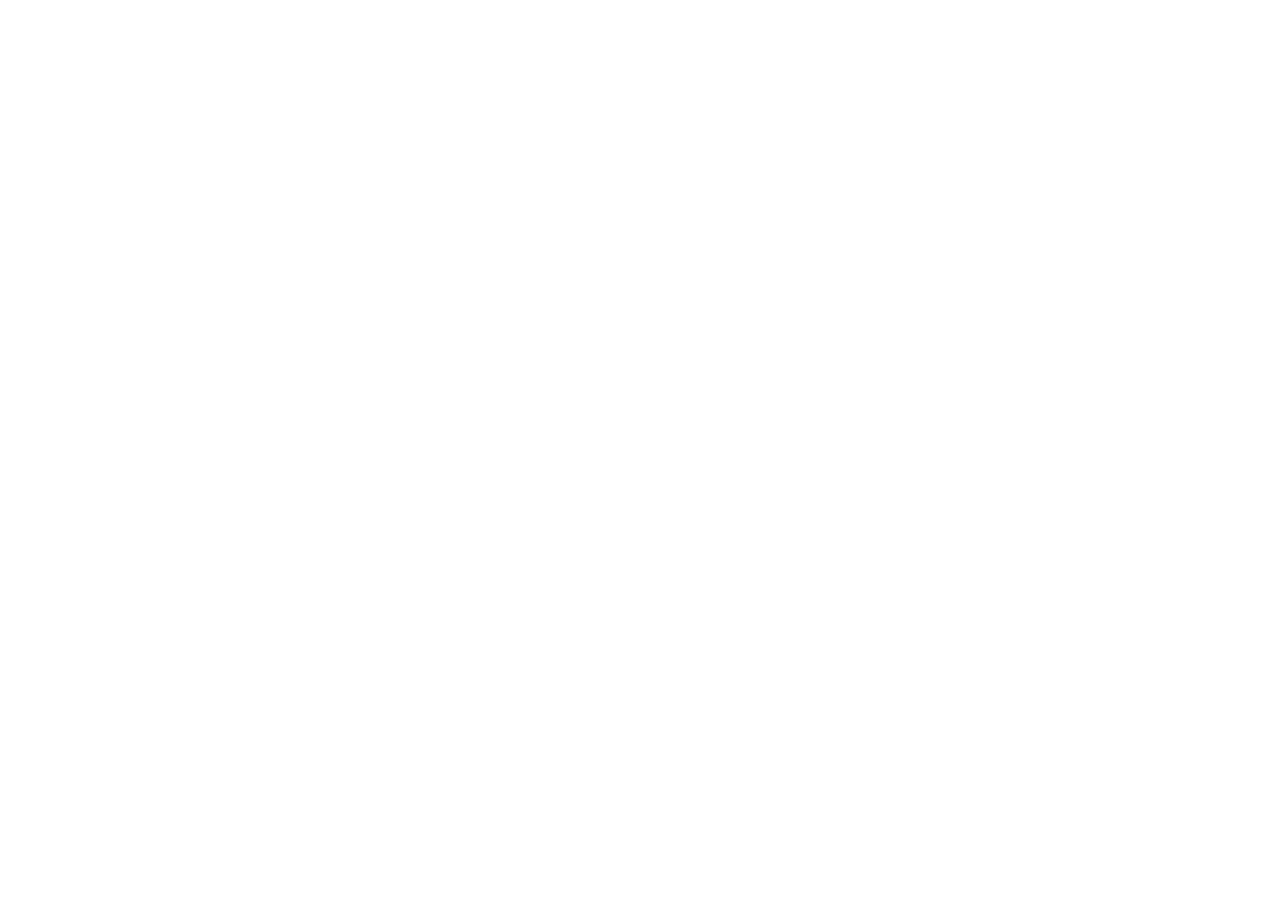
==== index.html @ 8ca77455 "created repo" ====
<!DOCTYPE html>
<html lang="en">
<head>
    <meta charset="UTF-8">
    <meta name="viewport" content="width=device-width, initial-scale=1.0">
    <title>Web Portfolio</title>
</head>
<body>
    
</body>
</html>
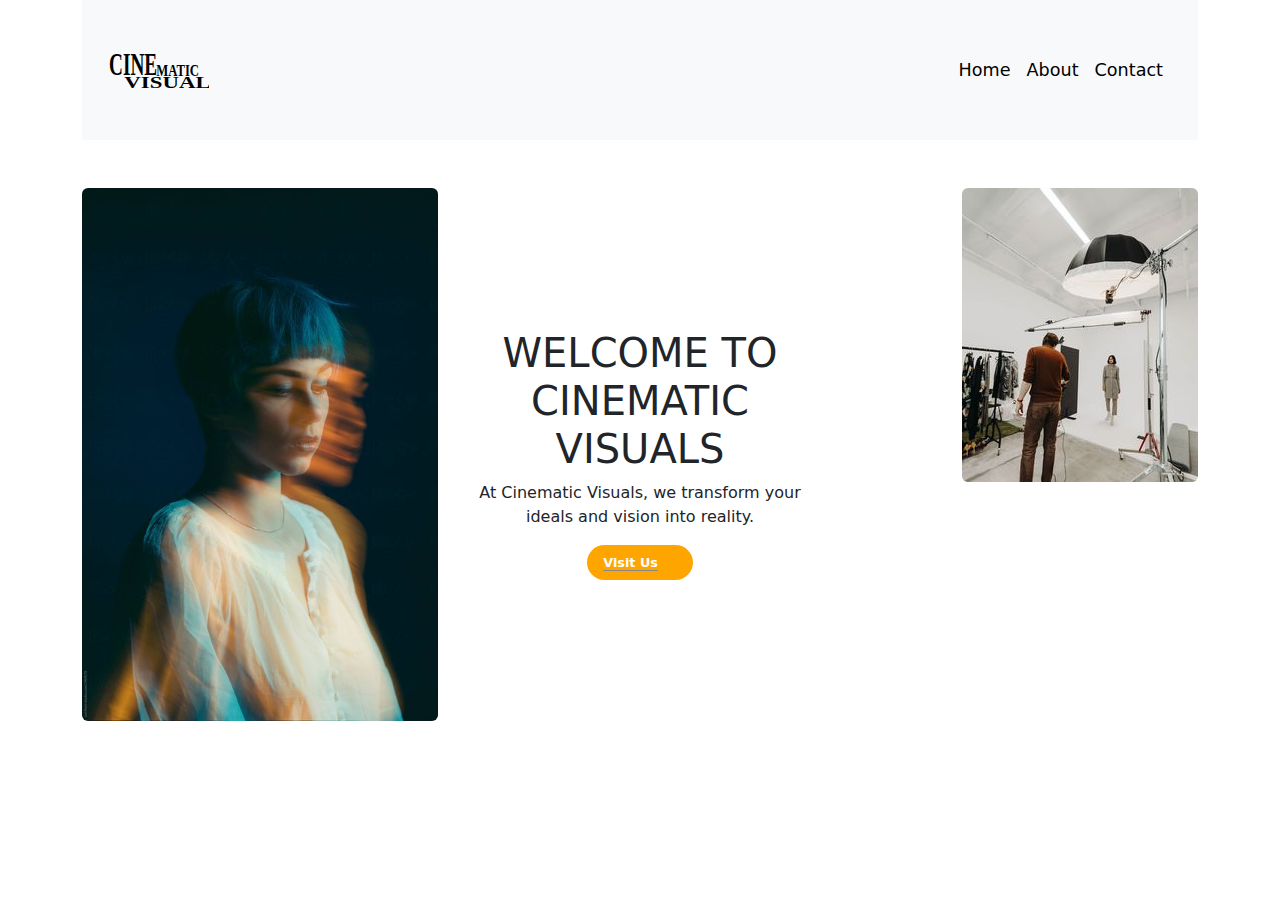
==== commit 66392e7e: "added content" ====
--- a/index.html
+++ b/index.html
@@ -4,8 +4,64 @@
     <meta charset="UTF-8">
     <meta name="viewport" content="width=device-width, initial-scale=1.0">
     <title>Web Portfolio</title>
+    <!-- Add link to Bootstrap minified CSS using CDN -->
+    <link href="https://cdn.jsdelivr.net/npm/bootstrap@5.3.3/dist/css/bootstrap.min.css" rel="stylesheet" integrity="sha384-QWTKZyjpPEjISv5WaRU9OFeRpok6YctnYmDr5pNlyT2bRjXh0JMhjY6hW+ALEwIH" crossorigin="anonymous">
+     <!-- Create main.css and add link to file -->
+    <link rel="stylesheet" href="css/main.css">
 </head>
 <body>
+     <div class="container">
+        <nav class="navbar navbar-expand-lg bg-body-tertiary">
+            <div class="container-fluid">
+              <a class="navbar-brand" href="#">
+                <img src="images/portfolio logo.svg" alt="logo" style="width: 100px; height: 100px">
+              </a>
+              <button class="navbar-toggler" type="button" data-bs-toggle="collapse" data-bs-target="#navbarNav" aria-controls="navbarNav" aria-expanded="false" aria-label="Toggle navigation">
+                <span class="navbar-toggler-icon"></span>
+              </button>
+              <div class="collapse navbar-collapse justify-content-end" id="navbarNav">
+                <ul class="navbar-nav">
+                  <li class="nav-item">
+                    <a class="nav-link " href="#">Home</a>
+                    
+                  </li>
+                  <li class="nav-item">
+                    <a class="nav-link" href="about.html">About</a>
+                  </li>
+                  <li class="nav-item">
+                    <a class="nav-link" href="contact.html">Contact</a>
+                  </li>
+
+                </ul>
+              </div>
+            </div>
+          </nav>
+     </div>
+    <!--Add content to Home Page-->
+    <div class="container my-5">
+        <div class="row">
+            <div class="col-md-4">
+                <img src="images/hifi.jpg" class="rounded float-start img-fluid" alt="Home" style="max-width: 100%; height: auto;">
+            </div>
+            <div class="col-md-4 text-center d-flex flex-column justify-content-center align-items-center">
+                <h1>WELCOME TO CINEMATIC VISUALS</h1>
+                <p>At Cinematic Visuals, we transform your ideals and vision into reality.</p>
+                <a class="icon-link icon-link-hover" href="#">
+                    Visit Us
+                    <svg class="bi" aria-hidden="true"><use xlink:href="#arrow-right"></use></svg>
+                  </a>
+                
+            </div>
+            <div class="col-md-4">
+                <img src="images/home 2.jpg" class="rounded float-end img-fluid" alt="home" style="max-width: 100%; height: auto;">
+            </div>
+        </div>
+    </div>
+
+     
     
+
+
 </body>
+
 </html>--- a/css/main.css
+++ b/css/main.css
@@ -0,0 +1,53 @@
+ 
+ .navbar {
+    background-color: darkblue; /* Dark background */
+    padding: 15px; /* Add padding */
+}
+
+.navbar-brand img {
+    width: 80px;
+    height: 80px;
+}
+
+.navbar-nav .nav-link {
+    color: black !important; /* dark text color */
+    font-size: 1.1rem;
+    padding: 8px 16px; /* Add padding */
+}
+
+.navbar-nav .nav-link:hover {
+    color: darkmagenta !important; /* Change color on hover */
+    background-color: transparent; /* No background on hover */
+}
+
+.navbar-nav .nav-link.active {
+    color: black !important; /* Active link color */
+}
+
+.navbar-toggler-icon {
+    background-color: brown; /* Toggler icon color */
+}
+.nav-link:hover{
+    background-color: grey;
+}
+
+
+.icon-link{
+    background-color: orange;
+    color: white;
+    padding: 0.5rem 1rem;
+    border:none;
+    outline:none;
+    border-radius: 20px;
+    font-size: 0.8rem;
+    font-weight: bold;
+    cursor: pointer;
+    transition: scale 0.2 ease;
+}
+.icon-link:hover{
+    scale: 1.05em;
+    color: white;
+}
+.icon-link:active{
+    scale: 0.95em;
+}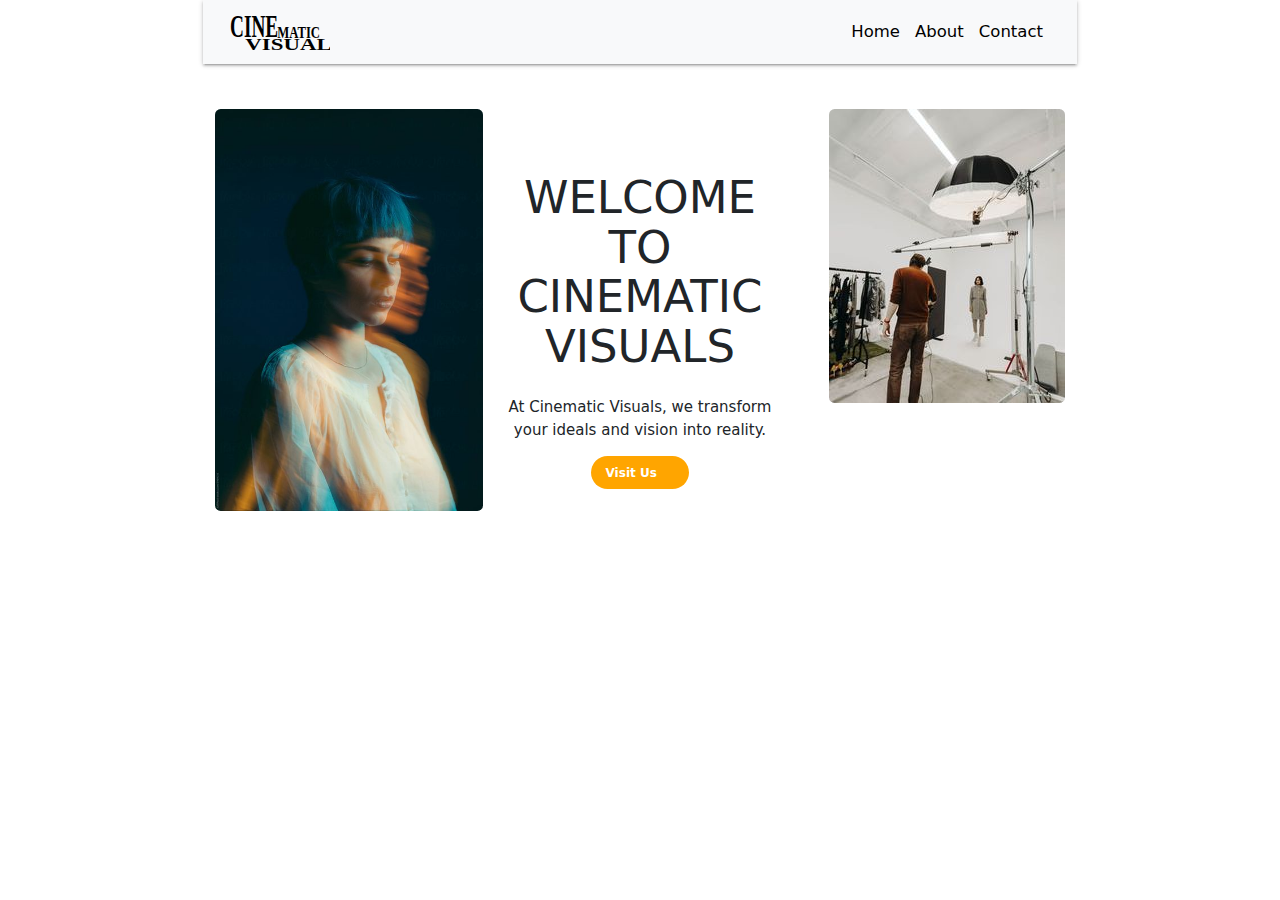
==== commit a5e7538f: "some changes" ====
--- a/index.html
+++ b/index.html
@@ -6,6 +6,8 @@
     <title>Web Portfolio</title>
     <!-- Add link to Bootstrap minified CSS using CDN -->
     <link href="https://cdn.jsdelivr.net/npm/bootstrap@5.3.3/dist/css/bootstrap.min.css" rel="stylesheet" integrity="sha384-QWTKZyjpPEjISv5WaRU9OFeRpok6YctnYmDr5pNlyT2bRjXh0JMhjY6hW+ALEwIH" crossorigin="anonymous">
+    <link href="https://cdnjs.cloudflare.com/ajax/libs/materialize/1.0.0/css/materialize.min.css" rel="stylesheet">
+    <link rel="stylesheet" href="https://cdnjs.cloudflare.com/ajax/libs/animate.css/4.1.1/animate.min.css">
      <!-- Create main.css and add link to file -->
     <link rel="stylesheet" href="css/main.css">
 </head>
@@ -14,7 +16,7 @@
         <nav class="navbar navbar-expand-lg bg-body-tertiary">
             <div class="container-fluid">
               <a class="navbar-brand" href="#">
-                <img src="images/portfolio logo.svg" alt="logo" style="width: 100px; height: 100px">
+                <img src="images/portfolio_logo.svg" alt="Cinematic Visuals logo" style="width: 100px; height: 100px">
               </a>
               <button class="navbar-toggler" type="button" data-bs-toggle="collapse" data-bs-target="#navbarNav" aria-controls="navbarNav" aria-expanded="false" aria-label="Toggle navigation">
                 <span class="navbar-toggler-icon"></span>
@@ -46,14 +48,14 @@
             <div class="col-md-4 text-center d-flex flex-column justify-content-center align-items-center">
                 <h1>WELCOME TO CINEMATIC VISUALS</h1>
                 <p>At Cinematic Visuals, we transform your ideals and vision into reality.</p>
-                <a class="icon-link icon-link-hover" href="#">
+                <a class="icon-link icon-link-hover" href="about.html">
                     Visit Us
                     <svg class="bi" aria-hidden="true"><use xlink:href="#arrow-right"></use></svg>
                   </a>
                 
             </div>
             <div class="col-md-4">
-                <img src="images/home 2.jpg" class="rounded float-end img-fluid" alt="home" style="max-width: 100%; height: auto;">
+                <img src="images/home_2.jpg" alt="home" class="rounded float-end img-fluid"  style="max-width: 100%; height: auto;">
             </div>
         </div>
     </div>
--- a/css/main.css
+++ b/css/main.css
@@ -1,5 +1,6 @@
- 
- .navbar {
+
+
+.navbar{
     background-color: darkblue; /* Dark background */
     padding: 15px; /* Add padding */
 }
@@ -25,7 +26,7 @@
 }
 
 .navbar-toggler-icon {
-    background-color: brown; /* Toggler icon color */
+    background-color:white; /* Toggler icon color */
 }
 .nav-link:hover{
     background-color: grey;
@@ -42,12 +43,31 @@
     font-size: 0.8rem;
     font-weight: bold;
     cursor: pointer;
-    transition: scale 0.2 ease;
+    transition:  transform 0.2s ease;;
 }
 .icon-link:hover{
-    scale: 1.05em;
+    transform: scale(1.05);
     color: white;
 }
 .icon-link:active{
-    scale: 0.95em;
-}+    transform: scale(0.95)
+}
+@media (min-width: 768px) {
+    h1 {
+        font-size: 2rem;
+    }
+}
+
+@media (min-width: 992px) {
+    h1 {
+        font-size: 2.5rem;
+    }
+}
+
+@media (min-width: 1200px) {
+    h1 {
+        font-size: 3rem;
+    }
+}
+
+
